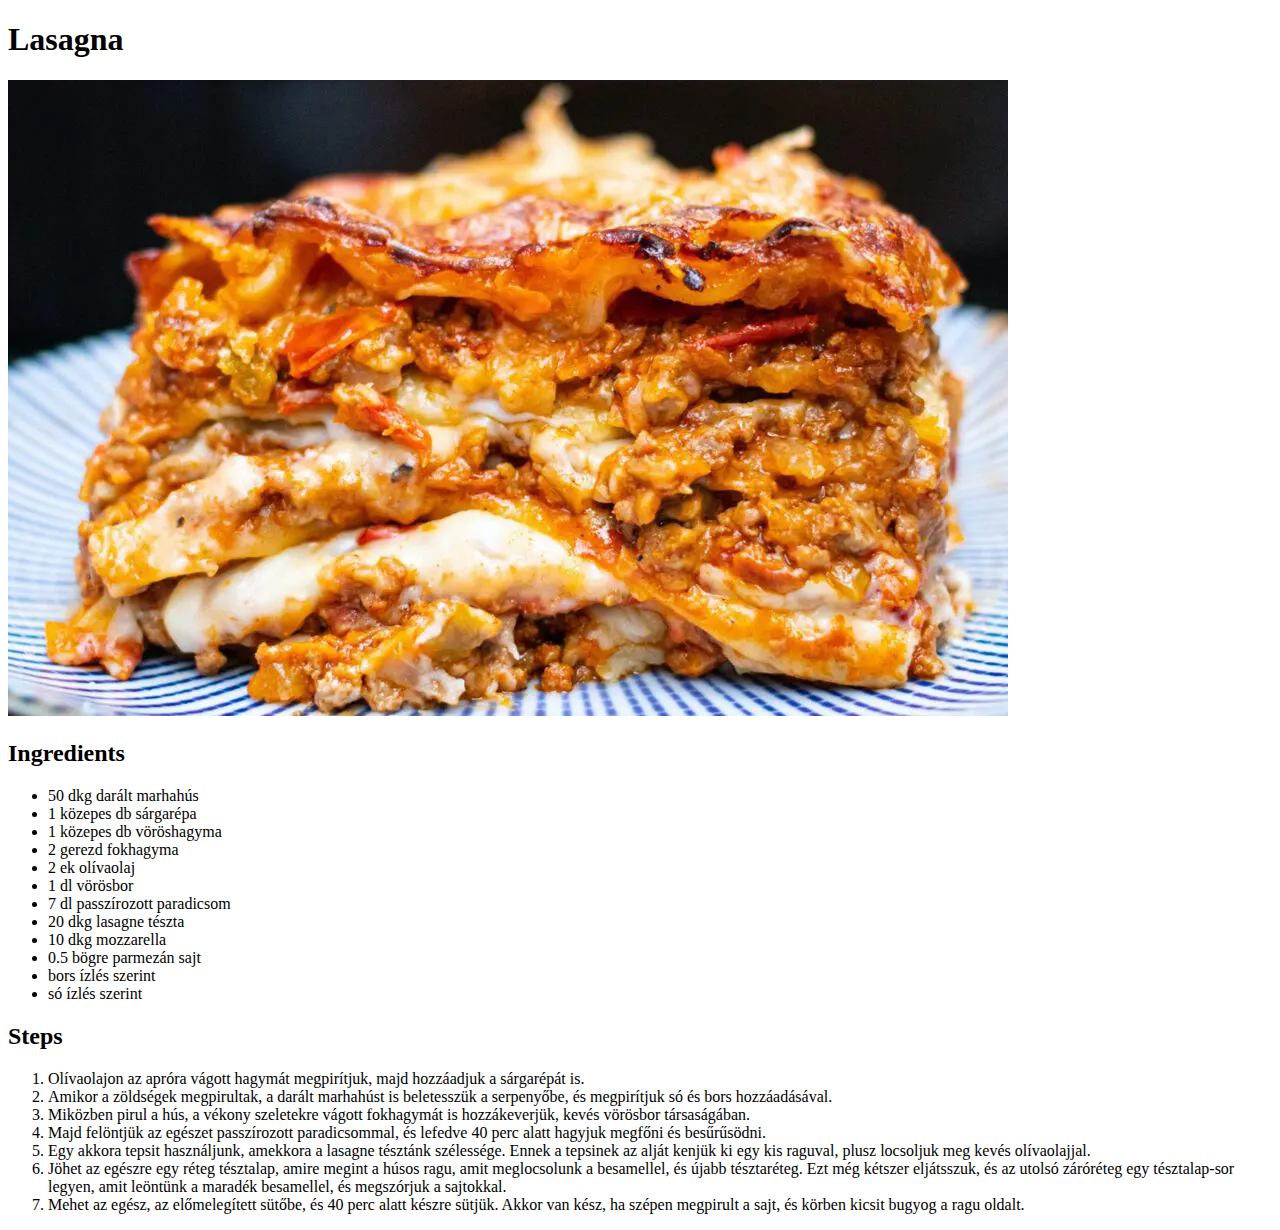
==== recipes/lasagna.html @ e1554362 "build initial structure" ====
<!DOCTYPE html>
<html lang="en">

<head>
    <meta charset="UTF-8">
    <title>Lasagna</title>
</head>

<body>
    <h1>Lasagna</h1>
    <img src="../images/lasagna.webp">


    <h2>Ingredients</h2>
    <ul>
        <li>50 dkg darált marhahús</li>
        <li>1 közepes db sárgarépa</li>
        <li>1 közepes db vöröshagyma</li>
        <li>2 gerezd fokhagyma</li>
        <li>2 ek olívaolaj</li>
        <li>1 dl vörösbor</li>
        <li>7 dl passzírozott paradicsom</li>
        <li>20 dkg lasagne tészta</li>
        <li>10 dkg mozzarella</li>
        <li>0.5 bögre parmezán sajt</li>
        <li>bors ízlés szerint</li>
        <li>só ízlés szerint</li>
    </ul>
<h2>Steps</h2>
    <ol>
        <li>Olívaolajon az apróra vágott hagymát megpirítjuk, majd hozzáadjuk a sárgarépát is.</li>
        <li>Amikor a zöldségek megpirultak, a darált marhahúst is beletesszük a serpenyőbe, és megpirítjuk só és bors
            hozzáadásával.</li>
        <li>Miközben pirul a hús, a vékony szeletekre vágott fokhagymát is hozzákeverjük, kevés vörösbor társaságában.
        </li>
        <li>Majd felöntjük az egészet passzírozott paradicsommal, és lefedve 40 perc alatt hagyjuk megfőni és
            besűrűsödni.</li>
        <li>Egy akkora tepsit használjunk, amekkora a lasagne tésztánk szélessége. Ennek a tepsinek az alját kenjük ki
            egy kis raguval, plusz locsoljuk meg kevés olívaolajjal.</li>
        <li>Jöhet az egészre egy réteg tésztalap, amire megint a húsos ragu, amit meglocsolunk a besamellel, és újabb
            tésztaréteg. Ezt még kétszer eljátsszuk, és az utolsó záróréteg egy tésztalap-sor legyen, amit leöntünk a
            maradék besamellel, és megszórjuk a sajtokkal.</li>
        <li>Mehet az egész, az előmelegített sütőbe, és 40 perc alatt készre sütjük. Akkor van kész, ha szépen megpirult
            a sajt, és körben kicsit bugyog a ragu oldalt.</li>
    </ol>

</body>

</html>
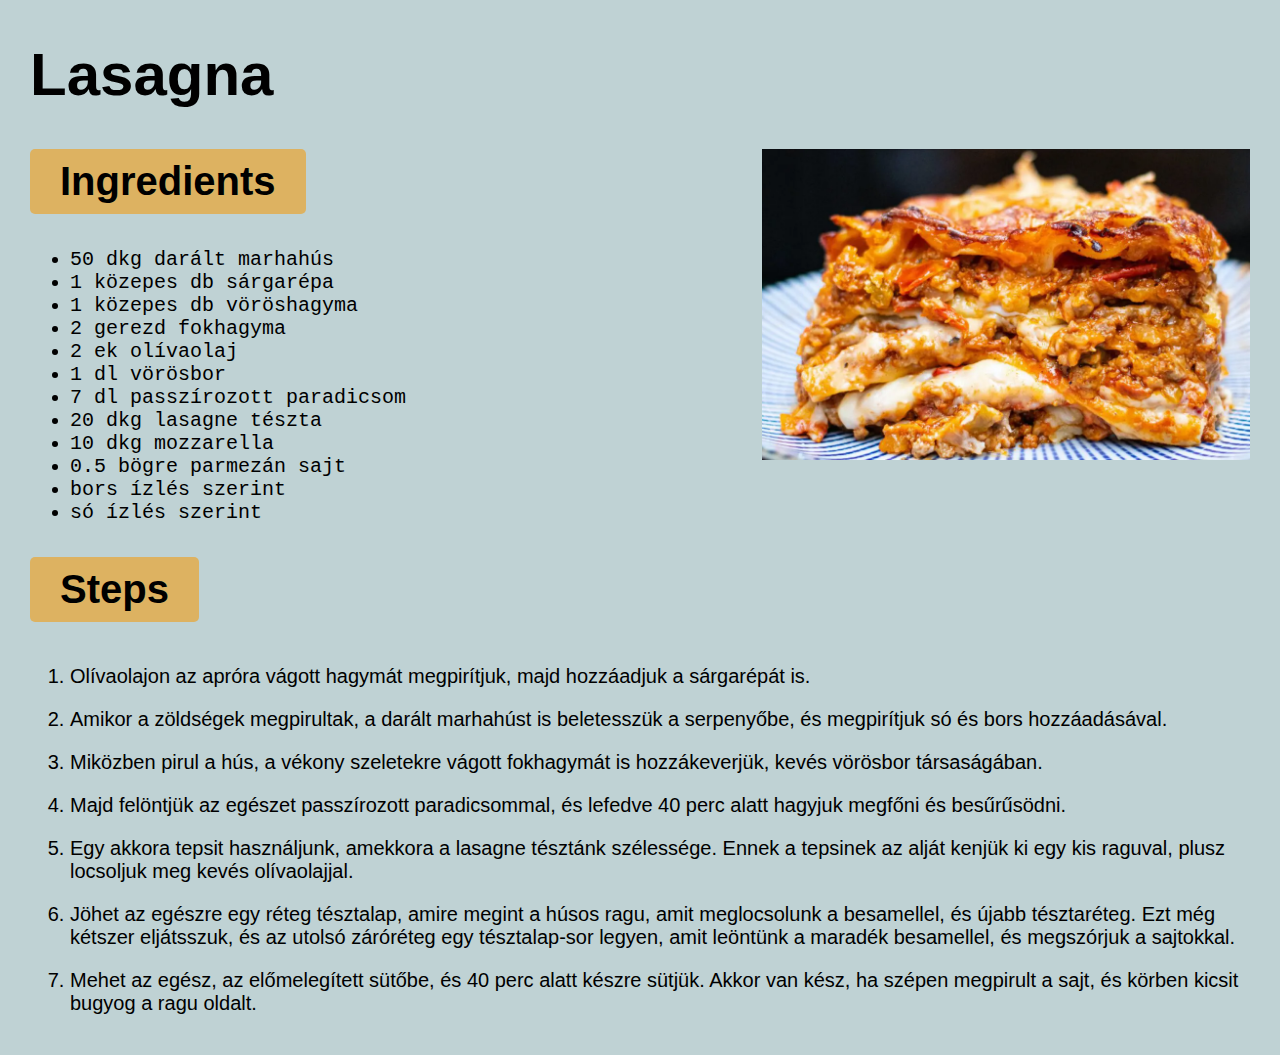
==== commit ffd05bb0: "add initial styling" ====
--- a/recipes/lasagna.html
+++ b/recipes/lasagna.html
@@ -4,13 +4,15 @@
 <head>
     <meta charset="UTF-8">
     <title>Lasagna</title>
+
+    <link rel="stylesheet" href="../styles.css">
 </head>
 
 <body>
     <h1>Lasagna</h1>
-    <img src="../images/lasagna.webp">
+    <img alt="picture of lasagna" class="recipe" src="../images/lasagna.webp">
 
-
+<div class="ingredients">
     <h2>Ingredients</h2>
     <ul>
         <li>50 dkg darált marhahús</li>
@@ -26,6 +28,8 @@
         <li>bors ízlés szerint</li>
         <li>só ízlés szerint</li>
     </ul>
+</div>
+<div class="steps">
 <h2>Steps</h2>
     <ol>
         <li>Olívaolajon az apróra vágott hagymát megpirítjuk, majd hozzáadjuk a sárgarépát is.</li>
@@ -43,7 +47,7 @@
         <li>Mehet az egész, az előmelegített sütőbe, és 40 perc alatt készre sütjük. Akkor van kész, ha szépen megpirult
             a sajt, és körben kicsit bugyog a ragu oldalt.</li>
     </ol>
-
+</div>
 </body>
 
 </html>--- a/styles.css
+++ b/styles.css
@@ -0,0 +1,66 @@
+body {
+    margin: 30px;
+    background-color: rgb(191, 210, 212)
+}
+
+h1,
+h2 {
+
+    font-family: 'Franklin Gothic Medium', 'Arial Narrow', Arial, sans-serif;
+    font-size: 60px;
+    font-weight: 700;
+}
+
+h2 {
+    font-size: 40px;
+    background-color: rgb(221, 178, 97);
+    width: fit-content;
+    padding: 10px 30px;
+    border-radius: 5px;
+}
+
+.menu {
+
+    background-color: rgb(221, 178, 97);
+    border-radius: 5px;
+    width: fit-content;
+}
+
+.menu ul {
+    padding: 10px 30px;
+
+}
+
+.menu li {
+    display: inline;
+    list-style-type: square;
+    margin: 0px 10px;
+    font-family: Arial, Helvetica, sans-serif;
+    font-size: 20px;
+    font-weight: 600;
+}
+
+img.recipe {
+    width: 40%;
+    float: right;
+
+}
+
+.ingredients {
+
+    font-family: 'Courier New', Courier, monospace;
+    font-size: 20px;
+}
+
+.steps {
+
+    font-family: 'Gill Sans', 'Gill Sans MT', Calibri, 'Trebuchet MS', sans-serif;
+    font-size: 20px;
+
+
+}
+
+.steps li {
+
+    padding: 10px 0px;
+}